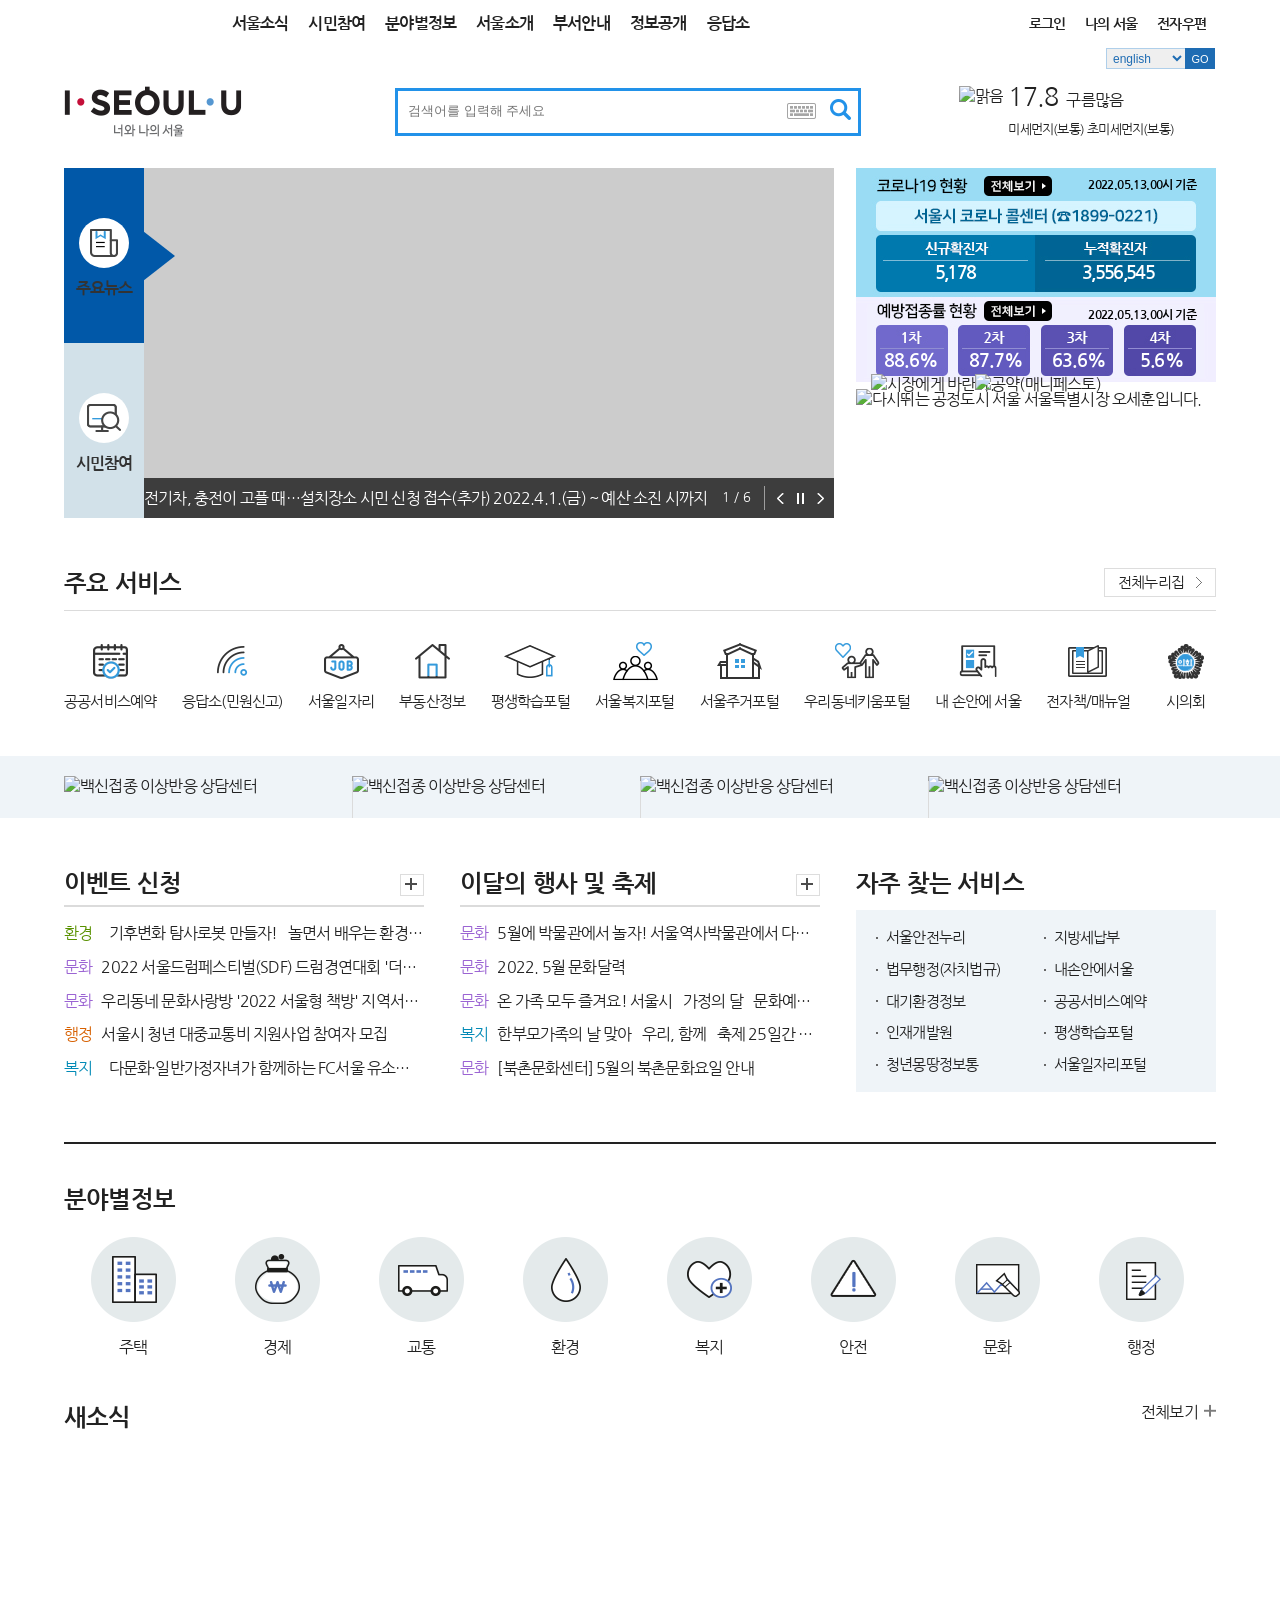
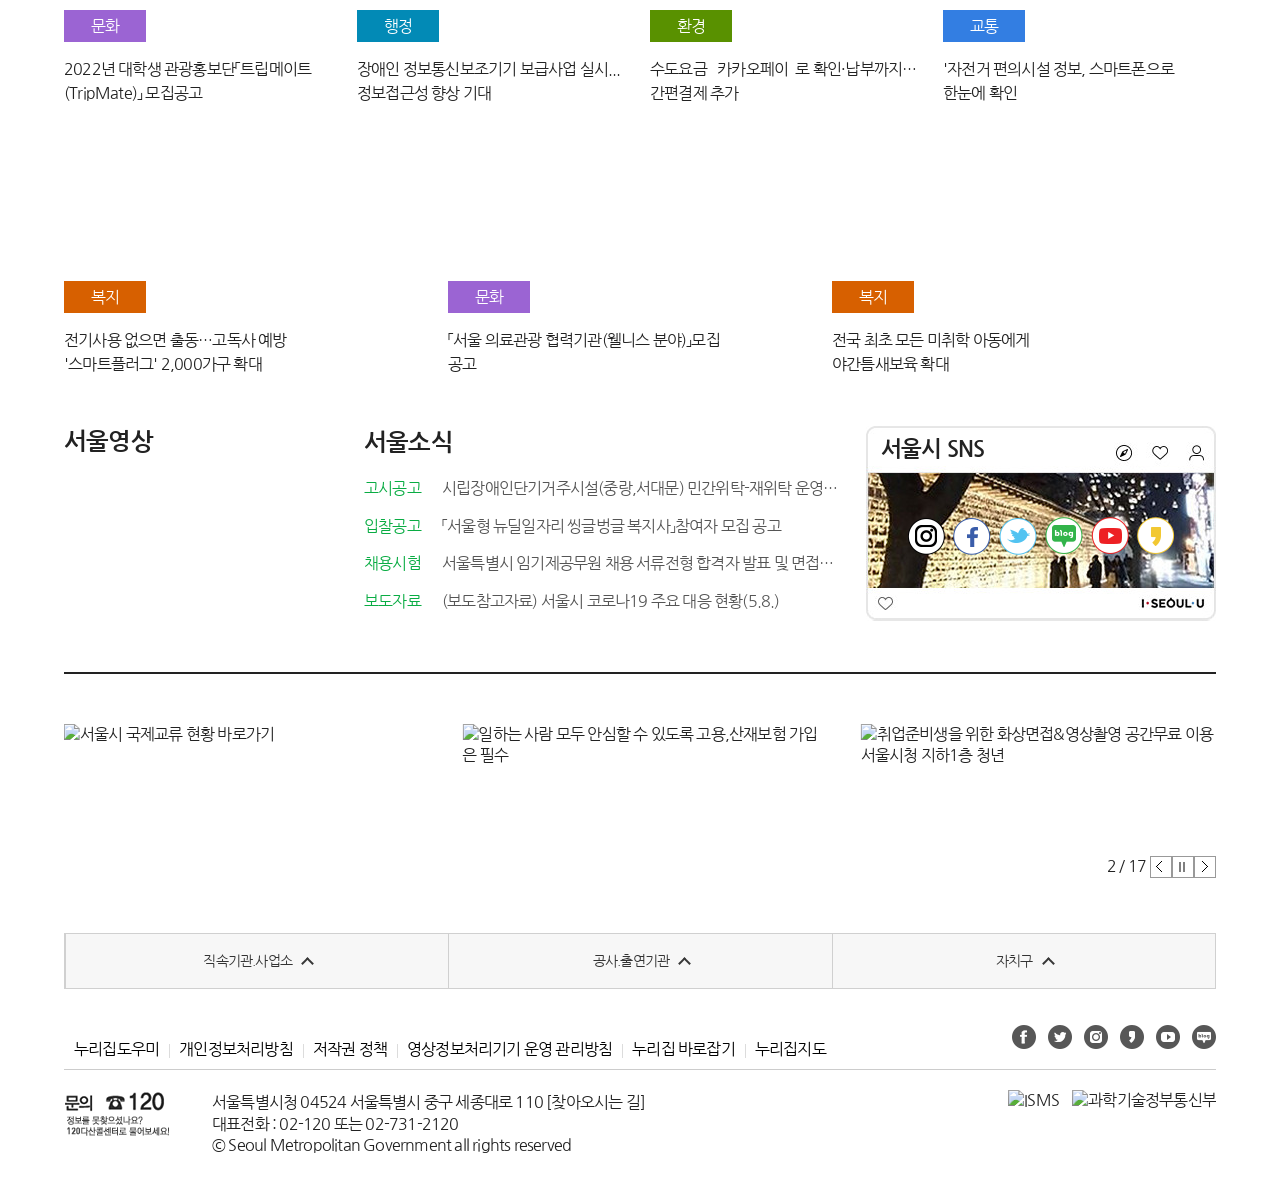
==== base/index.html @ 2c12d586 "first commit" ====
<!DOCTYPE html>
<html lang="ko">

<head>
  <meta charset="UTF-8">
  <meta http-equiv="X-UA-Compatible" content="IE=edge">
  <meta name="viewport" content="width=device-width, initial-scale=1.0">
  <title>서울시청</title>
  <link rel="stylesheet" href="https://unpkg.com/swiper/swiper-bundle.min.css"/>
  <link rel="stylesheet" href="./asset/css/style.css">
  <link rel="apple-touch-icon" sizes="57x57" href="./asset/images/favicon/apple-icon-57x57.png">
  <link rel="apple-touch-icon" sizes="60x60" href="./asset/images/favicon/apple-icon-60x60.png">
  <link rel="apple-touch-icon" sizes="72x72" href="./asset/images/favicon/apple-icon-72x72.png">
  <link rel="apple-touch-icon" sizes="76x76" href="./asset/images/favicon/apple-icon-76x76.png">
  <link rel="apple-touch-icon" sizes="114x114" href="./asset/images/favicon/apple-icon-114x114.png">
  <link rel="apple-touch-icon" sizes="120x120" href="./asset/images/favicon/apple-icon-120x120.png">
<link rel="apple-touch-icon" sizes="144x144" href="./asset/images/favicon/apple-icon-144x144.png">
<link rel="apple-touch-icon" sizes="152x152" href="./asset/images/favicon/apple-icon-152x152.png">
<link rel="apple-touch-icon" sizes="180x180" href="./asset/images/favicon/apple-icon-180x180.png">
<link rel="icon" type="image/png" sizes="192x192"  href="./asset/images/favicon/android-icon-192x192.png">
<link rel="icon" type="image/png" sizes="32x32" href="./asset/images/favicon/favicon-32x32.png">
<link rel="icon" type="image/png" sizes="96x96" href="./asset/images/favicon/favicon-96x96.png">
<link rel="icon" type="image/png" sizes="16x16" href="./asset/images/favicon/favicon-16x16.png">
<link rel="manifest" href="./asset/images/favicon/manifest.json">
</head>

<body>
  <header class="header-area">
    <div class="common-inner">
      <div class="logo-area">
        <h1 class="logo"><a href=""><span class="blind">서울특별시</span></a></h1>
        <nav class="gnb-area">
          <ul class="gnb-list">
            <li class="gnb-item"><a href="">서울소식</a></li>
            <li class="gnb-item"><a href="">시민참여</a></li>
            <li class="gnb-item"><a href="">분야별정보</a></li>
            <li class="gnb-item"><a href="">서울소개</a></li>
            <li class="gnb-item"><a href="">부서안내</a></li>
            <li class="gnb-item"><a href="">정보공개</a></li>
            <li class="gnb-item"><a href="">응답소</a></li>
          </ul>
        </nav>


          <div class="login-wrap">
            <div class="login-box">
              <a href="" class="link-login">로그인</a>
              <a href="" class="link-login">나의 서울</a>
              <a href="" class="link-login">전자우편</a>
            </div>
          </div>
      </div>

      <div class="search-area">
        <h2 class="sub-logo"><a href=""><span class="blind">나와 너의 서울</span></a></h2>
        <div class="search-wrap">
          <form action="">
            <input type="text" placeholder="검색어를 입력해 주세요">
            <button class="btn-keyboard"><span class="blind">가상키보드</span></button>
            <button class="btn-search"><span class="blind">검색</span></button>
          </form>
        </div>
        <!--for값과 id값은 같아야함-->
        <div class="lang-site">
          <label for="cityLang" class="blind">언어선택</label>
          <select name="cityLang" id="cityLang">
            <option value="https://www.naver.com/">english</option>
            <option value="http://www.sportsseoul.com/news/read/1123698">日本語</option>
            <option value="https://m.post.naver.com/viewer/postView.naver?volumeNo=33104032&memberNo=4537564&NaPm=ci%3D5diKoQww2PR2ac5e5JF1a2Og%7Ctr%3Dgfa%7Cct%3Dl345dgh0%7Chk%3D04ff789a69cb2563ab05cbdade9ef5a5b1e38c55">简体中文</option>
            <option value="http://corners.auction.co.kr/corner/categorybest.aspx?selecteditemNo=C595166002&BCODE=BN00247229&ck=&sn=&igaw_eng=&airbridge_referrer=&appgate_guid=">繁体中文</option>
            <option value="http://www.zizhel.net/shop/shopdetail.html?branduid=1092129&da_ref=Yz1UZVB5M3I=&NaPm=ct%3Dl345ers8%7Cci%3D8c73fd784b42780c7703d6f27524f260c8d1c2cb%7Ctr%3Dsbtm%7Csn%3D20137%7Chk%3D16de419e4775418c49e241a85e01116b412bb873">WorldWide</option>
          </select>
          <button class="btn-lang">GO</button>
        </div>
        <div class="info-weather">
           <div class="img-box">
             <img src="	https://www.seoul.go.kr/res_newseoul/images/weather/weathericon_new_d0.png" alt="맑음">
           </div> 
        <div class="text-box">
          <p class="desc01">
            <strong class="title">17.8</strong>
            <span class="sp">구름많음</span>
          </p>
          <p class="desc02">미세먼지(보통) 초미세먼지(보통)</p>
        </div>
     </div>
     </div>
     </div>
  </header>
  <!--   header end  -->

  <main class="container">
    <div class="common-inner">
     <div class="inner01">
       <section class="sc-slide">
         <h2 class="blind">슬라이드 영역</h2>
         <div class="slide-content content01 active">
           <h3 class="title">
             <a href="" >
               주요뉴스
             </a>
           </h3>
           <div class="slide-area">
             <div class="slide-wrap" >
               <div class="sweiper main slide-box">
                 <ul class="swiper-wrapper slide-list">
                   <li class="swiper-slide slide-item">
                     <a href="">
                       <figure class="figure">
                         <img src="https://www.seoul.go.kr/upload/hotissue/f18fa3ce0f6d457e9ff8720f33bcc363.jpg" alt="">
                         <figcaption class="figcaption">전기차, 충전이 고플 때…설치장소 시민 신청 접수(추가) 2022.4.1.(금) ~ 예산 소진 시까지</figcaption>
                       </figure>
                     </a>
                   </li>
                   <li class="swiper-slide slide-item">
                     <a href="">
                       <figure class="figure">
                         <img src="https://www.seoul.go.kr/upload/hotissue/18a033db6f9d467db357da4318376cda.jpg" alt="">
                         <figcaption class="figcaption">5월 2일부터 실외 마스크 의무 해제, 집회·공연 및 스포츠경기 관람 제외</figcaption>
                       </figure>
                     </a>
                   </li>
                   <li class="swiper-slide slide-item">
                     <a href="">
                       <figure class="figure">
                         <img src="	https://www.seoul.go.kr/upload/hotissue/9a699718b4a7414395098d045c98d24a.jpg" alt="">
                         <figcaption class="figcaption">서울 곳곳이 수(水)세권! 도림천, 정릉천, 홍제천 새단장</figcaption>
                       </figure>
                     </a>
                   </li>
                   <li class="swiper-slide slide-item">
                     <a href="">
                       <figure class="figure">
                         <img src="https://www.seoul.go.kr/upload/hotissue/2f88160d11f442b79dc1af08b92a485c.jpg" alt="">
                         <figcaption class="figcaption">서울 청년 대중교통비 최대 10만원 지원…신청은 이렇게!</figcaption>
                       </figure>
                     </a>
                   </li>
                   <li class="swiper-slide slide-item">
                     <a href="">
                       <figure class="figure">
                         <img src="https://www.seoul.go.kr/upload/hotissue/10662ea9cb1d4e3daa452af43d0aecbd.jpg" alt="">
                         <figcaption class="figcaption">서울 곳곳이 숲세권! 축구장 20배 규모 녹지 만든다</figcaption>
                       </figure>
                     </a>
                   </li>
                   <li class="swiper-slide slide-item">
                     <a href="">
                       <figure class="figure">
                         <img src="https://www.seoul.go.kr/upload/hotissue/cfc71267e53f48de981c49ca3ff5d252.jpg" alt="">
                         <figcaption class="figcaption">설렘 가득! 문화시설 속속 개장…5월 서울 가볼 만한 곳</figcaption>
                       </figure>
                     </a>
                   </li>
                   <li class="swiper-slide slide-item">
                     <a href="">
                       <figure class="figure">
                         <img src="https://www.seoul.go.kr/upload/hotissue/22b6d000eaaa48f1bcbaf4a4610b1ed3.jpg" alt="">
                         <figcaption class="figcaption">임산부에게 교통비 70만원을 드립니다…7월부터 신청</figcaption>
                       </figure>
                     </a>
                   </li>
                 </ul>
               </div>
             </div>
             <div class="controls-box">
               <div class="pagers">
                 <span class="index-count">1</span>
                 /
                 <span class="total-count">7</span>
               </div>
               <div class="btn prev">
                 <a href="" class="btn-prev"><span class="blind">이전</span></a>
               </div>
               <div class="btn play">
                 <a href="" class="start"><span class="blind">시작</span></a>
                 <a href="" class="stop"><span class="blind">정지</span></a>
               </div>
               <div class="btn next">
                 <a href="" class="btn-next"><span class="blind">다음</span></a>
               </div>
             </div>
           </div>
         </div>
          <div class="slide-content content02">
          <h3 class="title">
            <a href="">
              <i class="news-icon icon02"></i>
              시민참여
            </a>
          </h3>
          <div class="slide02-area">
            <div class="slide-wrap">
              <div class="sweiper second slide-box">
                <ul class="swiper-wrapper slide-list">
                  <li class="swiper-slide slide-item">
                    <a href="">
                      <figure class="figure">
                        <img src="https://www.seoul.go.kr/upload/hotissue/08129c74b4ca4f8ba933bef181004888.jpg" alt="">
                        <figcaption class="figcaption">서울시 특고 프리랜서 긴급생계비 50만원 지원</figcaption>
                      </figure>
                    </a>
                  </li>
                  <li class="swiper-slide slide-item">
                    <a href="">
                      <figure class="figure">
                        <img src="https://www.seoul.go.kr/upload/hotissue/960bfb37703d42aca513837cf034142e.jpg" alt="">
                        <figcaption class="figcaption">2022년 제1차 생태도시포럼 개최 안내</figcaption>
                      </figure>
                    </a>
                  </li>
                  <li class="swiper-slide slide-item">
                    <a href="">
                      <figure class="figure">
                        <img src="https://www.seoul.go.kr/upload/hotissue/de8f306929ce41b193ef6a0366df179f.jpg" alt="">
                        <figcaption class="figcaption">2022년 서울특별시 환경상 후보자 공개 모집</figcaption>
                      </figure>
                    </a>
                  </li>
                  <li class="swiper-slide slide-item">
                    <a href="">
                      <figure class="figure">
                        <img src="	https://www.seoul.go.kr/upload/hotissue/11459dcc0e6040dbbebcaf2389e5647f.jpg" alt="">
                        <figcaption class="figcaption">2022 서울시 외국인 명예시민을 추천해주세요! (Wanna be a Seoul Honorary Citizen?)</figcaption>
                      </figure>
                    </a>
                  </li>
                  <li class="swiper-slide slide-item">
                    <a href="">
                      <figure class="figure">
                        <img src="https://www.seoul.go.kr/upload/hotissue/0a916f104b314ed2a4661a98e88b0149.jpg" alt="">
                        <figcaption class="figcaption">서울시 코로나19로 폐업 후 재창업한 소상공인에게 고용장려금 150만원을 지원합니다. </figcaption>
                      </figure>
                    </a>
                  </li>
                  <li class="swiper-slide slide-item">
                    <a href="">
                      <figure class="figure">
                        <img src="https://www.seoul.go.kr/upload/hotissue/2fcea9904b5d43928bde8d2a8f94fd81.jpg" alt="">
                        <figcaption class="figcaption">서울시 코로나19 피해 50인 미만 기업체 무급휴직 근로자 지원금 지원</figcaption>
                      </figure>
                    </a>
                  </li>
                </ul>
              </div>
            </div>
            <div class="second-controls-box">
              <div class="pagers">
                <span class="index-count">1</span>
                /
                <span class="total-count">6</span>
              </div>
              <div class="btn prev">
                <a href="" class="bx-prev"></a>
              </div>
              <div class="btn play">
                <a href="" class="start"></a>
                <a href="" class="stop"></a>
              </div>
              <div class="btn next">
                <a href="" class="bx-next"></a>
              </div>
            </div>
          </div>
        </div>
        </section>
       <div class="visual-side">
          <figure class="img-box">
            <a href="" class="co-data">
              <div class="input-list">
                <span class="corona-result0">
                  <span class="blind">날짜기준 </span>
                  2022.05.13.00시 기준
                </span>
                <span class="corona-result1">
                  <span class="blind">신규 확진자</span>
                  5,178
                </span>
                <span class="corona-result2">
                  <span class="blind">누적확진자</span>
                  3,556,545
                </span>
              </div>
            </a>
            <a href="" class="co-figure">
              <div class="input-number">
                <span class="vaccine-result1">
                  <span class="blind">날짜기준</span>
                  2022.05.13.00시 기준
                </span>
                <span class="vaccine-result2">
                  <span class="blind">1차</span>
                  88.6%</span>
                <span class="vaccine-result3">
                  <span class="blind">2차</span>
                  87.7%</span>
                <span class="vaccine-result4">
                  <span class="blind">3차</span>
                  63.6%</span>
                <span class="vaccine-result5">
                  <span class="blind">4차</span>
                  5.6%</span>
              </div>
            </a>
          </figure>

          <div class="mayor-area">
            <a href="" >
              <img src="https://www.seoul.go.kr/res_newseoul/images/main/img-mayor2022.jpg" alt="다시뛰는 공정도시 서울 서울특별시장 오세훈입니다.">
            </a>
            <div class="links-area">
              <a href=""class="link link01">
                <img src="https://www.seoul.go.kr/res_newseoul/images/main/img-mayor2022-banner01.png" alt="시장에게 바란다.">
              </a>
              <a href=""class="link link02">
                <img src="https://www.seoul.go.kr/res_newseoul/images/main/img-mayor2022-banner02.png" alt="공약(매니페스토)">
              </a>
            </div>
          </div>
       </div>
     </div>
    </div>
    <!--sc-visual끝-->

    <div class="common-inner">
      <section class="sc-service">
        <div class="service-wrap">
          <h2 class="sc-title">주요 서비스</h2>
          <!--수정요망 클레스네임 비포테그로도 가능-->
          <!--다시-->
          <ul class="service-list">
            <li class="service-item ic-service">
              <a href="" >
                공공서비스예약
              </a>
            </li>
            <li class="service-item ic-complaint">
              <a href="">
                응답소(민원신고)
              </a>
            </li>
            <li class="service-item ic-job">
              <a href="">
                서울일자리
              </a>
            </li>
            <li class="service-item ic-realty">
              <a href="">
                부동산정보
              </a>
            </li>
            <li class="service-item ic-study">
              <a href="">
                평생학습포털
              </a>
            </li>
            <li class="service-item ic-welfare">
              <a href="">
                서울복지포털
              </a>
            </li>
            <li class="service-item ic-home">
              <a href="">
                서울주거포털
              </a>
            </li>
            <li class="service-item ic-village">
              <a href="">
                우리동네키움포털
              </a>
            </li>
            <li class="service-item ic-seoul">
              <a href="">
                내 손안에 서울
              </a>
            </li>
            <li class="service-item ic-manual">
              <a href="">
                전자책/매뉴얼
              </a>
            </li>
            <li class="service-item ic-parliament">
              <a href="">
                시의회
              </a>
            </li>
          </ul>
          <a href="" class="service-more">
            전체누리집
          </a>
        </div>
      </section>
    </div>
    <!--   sc-service 끝-->

    <section class="sc-corona">
      <h2 class="blind">코로나 지원</h2>
      <div class="corona-wrap">
        <!-- 수정요망 비포로만들기-->
        <a href="" class="corona-box">
          <img src="	https://www.seoul.go.kr/upload/imgBanner/IMGBANNER_20220411100526_37179.jpg" alt="백신접종 이상반응 상담센터">
        </a>
        <a href="" class="corona-box">
          <img src="https://www.seoul.go.kr/upload/imgBanner/IMGBANNER_20210824095829_74007.jpg" alt="백신접종 이상반응 상담센터">
        </a>
        <a href="" class="corona-box">
          <img src="	https://www.seoul.go.kr/upload/imgBanner/IMGBANNER_20220318104624_92677.jpg" alt="백신접종 이상반응 상담센터">
        </a>
       
        <a href="" class="corona-box">
          <img src="	https://www.seoul.go.kr/upload/imgBanner/IMGBANNER_20220318104624_92677.jpg" alt="백신접종 이상반응 상담센터">
        
        </a>
      </div>
    </section>
    <!-- coroan 끝-->

    <div class="common-inner">
      <div class="inner02">
        <h2 class="blind">이벤트및행사</h2>  
        <section class="event-box">
          <h2 class="sc-title">이벤트 신청</h2>
          <ul class="event-list">
            <li class="event-item">
              <!--@수정 term02 =>ic-house , ic-culture  ,@a태그하나로 끝냄(more) -->
              <em href="" class="ic-natural">환경</em>
              <p href="" class="desc">`기후변화 탐사로봇 만들자!` 놀면서 배우는 환경교육 프로그램 진행</p>
            </li>
            <li class="event-item">
              <em class="ic-culture">문화</em>
              <p class="desc">2022 서울드럼페스티벌(SDF) 드럼경연대회 '더드러머(The Drummer)' 참가자 모집</p>
            </li>
            <li class="event-item">
              <em class="ic-culture">문화</em>
              <p class="desc">우리동네 문화사랑방 '2022 서울형 책방' 지역서점 모집</p>
            </li>
            <li class="event-item">
              <em class="ic-administration">행정</em>
              <p class="desc">서울시 청년 대중교통비 지원사업 참여자 모집</p>
            </li>
            <li class="event-item">
              <em class="ic-welfare">복지</em>
              <p class="desc">`다문화·일반가정자녀가 함께하는 FC서울 유소년 축구교실` 참가자 모집</p>
            </li>
          </ul>
          <a href="" class="more"><span class="blind">더보기</span></a>
        </section>

        <section class="event-box">
          <h2 class="sc-title">이달의 행사 및 축제</h2>
          <ul class="event-list">
            <li class="event-item">
              <em class="ic-culture">문화</em>
              <p class="desc">5월에 박물관에서 놀자! 서울역사박물관에서 다양한 전시·놀이 체험 마련</p>
            </li>
            <li class="event-item">
              <em class="ic-culture">문화</em>
              <p class="desc">2022. 5월 문화달력</p>
            </li>
            <li class="event-item">
              <em class="ic-culture">문화</em>
              <p class="desc">온 가족 모두 즐겨요! 서울시 `가정의 달` 문화예술 프로그램</p>
            </li>
            <li class="event-item">
              <em class="ic-welfare">복지</em>
              <p class="desc">한부모가족의 날 맞아 `우리, 함께` 축제 25일간 진행</p>
            </li>
            <li class="event-item">
              <em class="ic-culture">문화</em>
              <p class="desc">[북촌문화센터] 5월의 북촌문화요일 안내</p>
            </li>
          </ul>
          <a href="" class="more"><span class="blind">더보기</span></a>
        </section>

        <section class=board-service>
          <h2 class="sc-title">자주 찾는 서비스</h2>
         
            <ul class="service-list">
              <li class="service-item"><a href="">서울안전누리</a></li>
              <li class="service-item"><a href="">지방세납부</a></li>
              <li class="service-item"><a href="">법무행정(자치법규)</a></li>
              <li class="service-item"><a href="">내손안에서울</a></li>
              <li class="service-item"><a href="">대기환경정보</a></li>
              <li class="service-item"><a href="">공공서비스예약</a></li>
              <li class="service-item"><a href="">인재개발원</a></li>
              <li class="service-item"><a href="">평생학습포털</a></li>
              <li class="service-item"><a href="">청년몽땅정보통</a></li>
              <li class="service-item"><a href="">서울일자리포털</a></li>
            </ul>
          </section>
        </div>
        

      <!---- sc-borad 끝   --->


      <section class="sc-info">
        <div class="info-wrap">
          <!--@수정 클레스네임 ex)ic-house 마크업수정 주요서비스랑 똑같이함
          //p 태그는 문단을 만들때 사용 (단락)-->
          <h2 class="sc-title">분야별정보</h2>
          <ul class="info-list">
            <li class="info-item ic-house">
              <a href="" class="desc">
                주택
              </a>
            </li>
            <li class="info-item ic-economy">
              <a href="" class="desc">
                경제
              </a>
            </li>
            <li class="info-item ic-traffic">
              <a href="" class="desc">
                교통
              </a>
            </li>
            <li class="info-item ic-natural">
              <a href="" class="desc">
                환경
              </a>
            </li>
            <li class="info-item ic-welfare">
              <a href="" class="desc">
                복지
              </a>
            </li>
            <li class="info-item ic-safety">
              <a href="" class="desc">
              안전
              </a>
            </li>
            <li class="info-item ic-culture">
              <a href="" class="desc">
                문화
              </a>
            </li>
            <li class="info-item ic-administration">
              <a href="" class="desc">
              행정
              </a>
            </li>
          </ul>
        </div>
      </section>

      <!--- sc-info  끝--->

      <section class="sc-news">
        <div class="news-area">
        <h2 class="sc-title">새소식</h2>
          <ul class="news-list">
            <li class="news-item">
              <a href="">
                <em class="box-name ic-culture">문화</em>
                <div class="img-box">
                  <img src="	https://news.seoul.go.kr/gov/files/2022/05/gov_news0503.jpg" alt="">
                </div>
              </a>
              <p class="desc">2022년 대학생 관광홍보단「트립메이트(TripMate)」 모집공고</p>
            </li>
            <li class="news-item">
              <a href="">
                <em class="box-name ic-administration">행정</em>
                <div class="img-box">
                  <img src="	https://news.seoul.go.kr/gov/files/2022/05/gov_news0503.jpg" alt="">
                </div>
              </a>
              <p class="desc">장애인 정보통신보조기기 보급사업 실시...정보접근성 향상 기대</p>
            </li>
            <li class="news-item">
              <a href="">
                <em class="box-name ic-natural">환경</em>
                <div class="img-box">
                  <img src="https://news.seoul.go.kr/traffic/files/2022/05/traffic_news0504.jpg
                  " alt="">
                </div>
              </a>
              <p class="desc">수도요금 `카카오페이`로 확인·납부까지…간편결제 추가</p>
            </li>
            <li class="news-item">
              <a href="">
                <em class="box-name ic-traffic">교통</em>
                <div class="img-box">
                  <img src="https://news.seoul.go.kr/welfare/files/2022/05/welfare_news0504_b.jpg" alt="">
                </div>
              </a>
              <p class="desc">'자전거 편의시설 정보, 스마트폰으로 한눈에 확인</p>
            </li>
            <li class="news-item">
              <a href="">
                <em class="box-name ic-welfare">복지</em>
                <div class="img-box">
                  <img src="https://news.seoul.go.kr/culture/files/2022/05/6271fdb7afa744.29091014.jpg" alt="">
                </div>
              </a>
              <p class="desc">전기사용 없으면 출동…고독사 예방 '스마트플러그' 2,000가구 확대</p>
            </li>
            <li class="news-item">
              <a href="">
                <em class="box-name ic-culture">문화</em>
                <div class="img-box">
                  <img src="https://news.seoul.go.kr/welfare/files/2022/05/welfare_news0506.jpg
                  " alt="">
                </div>
              </a>
              <p class="desc">「서울 의료관광 협력기관(웰니스 분야)」모집 공고</p>
            </li>
            <li class="news-item">
              <a href="">
                <span class="box-name ic-welfare">복지</span>
                <div class="img-box">
                  <img src="https://news.seoul.go.kr/culture/files/2022/05/Seoul-Museum-of-History-1-1.jpg
                  " alt="">
                </div>
              </a>
              <p class="desc">전국 최초 모든 미취학 아동에게 야간틈새보육 확대</p>
            </li>
            <li class="new-item">
              <div class="img-box">
                <a href="">
                <img src="https://www.seoul.go.kr/upload/spcbanner/SPC_20210521131556_51482.jpg" alt="">
                </a>
              </div>
            </li>
          </ul>
          <a href="" class="link-more">전체보기</a>
        
        </div>
       
      </section>
       <!--news 끝-->
        <div class="sc-seoul-news">
          <section class="seoul-new-wrap">
            <h2 class="sc-title"><span class="blind">서울시 정보</span></h2>
            <section class="video-box">
              <h2 class="sc-title">서울영상</h2>
              <div class="img-box">
                <img src="	https://www.seoul.go.kr/upload/usfulInfo/USFUL_20220316152628_61673.jpg" alt="">
              </div>
            </section>
            <section class="news-box">
              <h2 class="sc-title">서울소식</h2>
              <div class="seoul-box">
              <ul class="news-list">
                <li class="news-item">
                  <a href="" class="category">고시공고</a>
                  <a href="" class="desc">시립장애인단기거주시설(중랑,서대문) 민간위탁-재위탁 운영기관 공개모집 재공고</a>
                <li class="news-item">
                <a href="" class="category">입찰공고</a>
                <a href="" class="desc">「서울형 뉴딜일자리 씽글벙글 복지사」참여자 모집 공고</a>
                <li class="news-item">
                  <a href="" class="category">채용시험</a>
                  <a href="" class="desc">서울특별시 임기제공무원 채용 서류전형 합격자 발표 및 면접시험 안내</a>
                <li class="news-item">
                  <a href="" class="category">보도자료</a>
                  <a href="" class="desc">(보도참고자료) 서울시 코로나19 주요 대응 현황(5.8.)</a>
                </li>
              </ul>
            </div>
          </section>
        </section>
          <article class="sns-box">
            <a href="" class="sns-banner"><h2 class="title">서울시 SNS</h2></a>
            <ul class="sns-list">
              <li class="sns-item">
                <a href="" class="sns-icon insta"><span class="blind">인스타그램</span></a>
              </li>
              <li class="sns-item">
                <a href="" class="sns-icon facebook"><span class="blind">페이스북</span></a>
              </li>
              <li class="sns-item">
                <a href="" class="sns-icon twitter"><span class="blind">트위터</span></a>
              </li>
              <li class="sns-item">
                <a href="" class="sns-icon blog"><span class="blind">블로그</span></a>
              </li>
              <li class="sns-item">
                <a href="" class="sns-icon youtube"><span class="blind">유튜브</span></a>
              </li>
              <li class="sns-item">
                <a href="" class="sns-icon kakaostroy"><span class="blind">카카오스토리</span></a>
              </li>
            </ul>
          </article>
        </div>
    
    <!---sc-news 끝-->
    <section class="sc-banner">
      <h2 class="blind">배너슬라이드</h2>
      <div class="banner-area">
        <div class="banner-wrap">
          <div class="swiper banner-slide">
            <ul class="swiper-wrapper banner-list">
              <li class="swiper-slide banner-item">
                <a href=""><img src="https://www.seoul.go.kr/upload/popupZone/e8c831a04dcc4447851779f030b24fca.jpg" alt="서울시의 모든 공모전을 한눈에 내손안에 서울 공모전 바로보기"></a>
              </li>
              <li class="swiper-slide banner-item">
                <a href=""><img src="https://www.seoul.go.kr/upload/popupZone/92eb47c8f7684330a00ae3ac3de6db52.jpg" alt="서울시 국제교류 현황 바로가기"></a>
              </li>
              <li class="swiper-slide banner-item">
                <a href=""><img src="https://www.seoul.go.kr/upload/popupZone/2cf1b907357f475fac1e9137ffd5ec55.jpg" alt="일하는 사람 모두 안심할 수 있도록 고용,산재보험 가입은 필수"></a>
              </li>
              <li class="swiper-slide banner-item">
                <a href=""><img src="	https://cm.dighty.com/creative/9969c558ab5914702b45f66a8069aa23.jpg" alt="취업준비생을 위한 화상면접&영상촬영 공간무료 이용 서울시청 지하1층 청년"></a>
              </li>
              <li class="swiper-slide banner-item">
                <a href=""><img src="	https://www.seoul.go.kr/upload/popupZone/5d7d08a51951446e9ca9715a385bb692.jpg" alt="대통령 집무실 명칭 국민 공모 2022. 4. 15 ~ 5. 15"></a>
              </li>
              <li class="swiper-slide banner-item">
                <a href=""><img src="https://www.seoul.go.kr/upload/popupZone/1410cac63f49428fb878d06489c52f35.jpg" alt="2027 하계세게대학경기대회 충청권 공동유치 지지 서명하기"></a>
              </li>
              <li class="swiper-slide banner-item">
                <a href=""><img src="https://www.seoul.go.kr/upload/popupZone/06c86bb33c434510a5a367e832b54db0.jpg" alt="서울시자원봉사센터 시민과 함께하는 자원 봉사로 행복한 세상을 만듭니다."></a>
              </li>
              <li class="swiper-slide banner-item">
                <a href=""><img src="	https://www.seoul.go.kr/upload/popupZone/b1fd1a407cee4d36ac7df38c6e13621a.png" alt="내땅, 어떻게 개발할 수 있을까? 서울시 사전협상 컨설팅 #도시계획변경 #5천미터이상"></a>
              </li>
              <li class="swiper-slide banner-item">
                <a href=""><img src="	https://www.seoul.go.kr/upload/popupZone/bc952a0060a54c1980322ae3ad641295.jpg" alt="한 주간 교통정보 한 번에 모아보기 서울교통 주간브리핑"></a>
              </li>
              <li class="swiper-slide banner-item">
                <a href=""><img src="https://www.seoul.go.kr/upload/popupZone/1840319763064caeb19265ec9fd38f02.jpg" alt="전사.순직 군인 2,048명의 유가족을 찾습니다."></a>
              </li>
              <li class="swiper-slide banner-item">
                <a href=""><img src="	https://www.seoul.go.kr/upload/popupZone/b8e5751601de42c0bf280267ed0dc369.jpg" alt="이제 찾지말고 정부24에 접속하세요 보조금 24"></a>
              </li>
              <li class="swiper-slide banner-item">
                <a href=""><img src="https://www.seoul.go.kr/upload/popupZone/9587f25b10ff4de1a9d3bd3ffd12e433.jpg" alt="6.25 비정규군 공로자 보상신청 안내"></a>
              </li>
              <li class="swiper-slide banner-item">
                <a href=""><img src="https://www.seoul.go.kr/upload/popupZone/7d59ec3fe73346b293b00704443a4ff1.png" alt="서울특별시 도농상생 공공급식 농부의 손에서 아이들의 식탁으로 행복한 급식이 시작됩니다."></a>
              </li>
              <li class="swiper-slide banner-item">
                <a href=""><img src="https://www.seoul.go.kr/upload/popupZone/bb4f78a50f054a779b0e505d725ae1ab.jpg" alt="스마트돗 서울의 정보를 한눈에 스마트서울포털"></a>
              </li>
              <li class="swiper-slide banner-item">
                <a href=""><img src="https://www.seoul.go.kr/upload/popupZone/37e04ba3ba584fcdab745f9e198ad39d.jpg" alt="대한민국 국가상징 국가 통합과 자긍심의 상징"></a>
              </li>
              <li class="swiper-slide banner-item">
                <a href=""><img src="	https://www.seoul.go.kr/upload/popupZone/08d672d2c38e4cab8326b415a2b2447c.jpg" alt="서울시 건설공사의 모든것 내 집앞 공사가 궁금하세요?"></a>
              </li>
              <li class="swiper-slide banner-item">
                <a href=""><img src="https://www.seoul.go.kr/upload/popupZone/167d9ce9984f46089c84723faf3a37ed.jpg" alt="일자리부르릉 찾아가는 여성 취업 상담버스"></a>
              </li>
            </ul>
          </div>
          <div class="controls-box">
            <div class="pagers">
              <span class="index-count">3</span>
              /
              <span class="total-count">7</span>
            </div>
            <div class="btn-box">
              <div class="btn prev">
                <a href="" class="btn-prev"><span class="blind">이전</span></a>
              </div>
              <div class="btn play">
                <a href="" class="start"><span class="blind">정지</span></a>
                <a href="" class="stop"><span class="blind">재생</span></a>
              </div>
              <div class="btn next">
                <a href="" class="bx-next"><span class="blind">다음</span></a>
              </div>
            </div>
          </div>
        </div>
      </div>

    </section>
    <!--banner 끝-->
   
    <section class="sc-relate">
      <h2 class="blind">관련사이트</h2>
      <div class="relate-wrap">
        <ul class="relate-list">
          <li class="relate-item">
            <div class="btn-relate">
              <a href="" ><span class="title">직속기관.사업소</span></a>
            </div>
            <div class="relate-box">
              <ul class="box-list">
                <li class="box-item"><a href="">서울시립대학교</a></li>
                <li class="box-item"><a href="">보건환경연구원</a></li>
                <li class="box-item"><a href="">인재개발원</a></li>
                <li class="box-item"><a href="">농업기술센터</a></li>
                <li class="box-item"><a href="">서울종합방재센터</a></li>
                <li class="box-item"><a href="">119특수구조단</a></li>
                <li class="box-item"><a href="">소방학교</a></li>
                <li class="box-item"><a href="">상수도사업본부</a></li>
                <li class="box-item"><a href="">한강사업본부</a></li>
                <li class="box-item"><a href="">물재생센터</a></li>
                <li class="box-item"><a href="">서북병원</a></li>
                <li class="box-item"><a href="">어린이병원</a></li>
                <li class="box-item"><a href="">은평병원</a></li>
                <li class="box-item"><a href="">서울역사박물관</a></li>
                <li class="box-item"><a href="">한성백제박물관</a></li>
                <li class="box-item"><a href="">시립미술관</a></li>
                <li class="box-item"><a href="">체육시성관리사업소</a></li>
                <li class="box-item"><a href="">서울도서관</a></li>
                <li class="box-item"><a href="">서울역편찬원</a></li>
                <li class="box-item"><a href="">품질시험소</a></li>
                <li class="box-item"><a href="">서울대공원</a></li>
                <li class="box-item"><a href="">동부공원녹지사업소</a></li>
                <li class="box-item"><a href="">서울시립과학관</a></li>
                <li class="box-item"><a href="">서울식물원</a></li>
                <li class="box-item"><a href="">서울기록원</a></li>
                <li class="box-item"><a href="">아동복지센터</a></li>
              </ul>
            </div>
          </li>
          <li class="relate-item">
            <div class="btn-relate">
              <a href="" class="title"><span>공사.출연기관</span></a>
            </div>
            <div class="relate-box">
              <ul class="box-list">
                <li class="box-item"><a href="">서울교통사</a></li>
                <li class="box-item"><a href="">서울시설공단</a></li>
                <li class="box-item"><a href="">서울특별시 농수산식품공사</a></li>
                <li class="box-item"><a href="">서울주택도시공사</a></li>
                <li class="box-item"><a href="">서울에너지공사</a></li>
                <li class="box-item"><a href="">서울물재생시설공단</a></li>
                <li class="box-item"><a href="">서울의료원</a></li>
                <li class="box-item"><a href="">서울연구원</a></li>
                <li class="box-item"><a href="">서울산업진흥원</a></li>
                <li class="box-item"><a href="">서울신용보증재단</a></li>
                <li class="box-item"><a href="">세종문화회관</a></li>
                <li class="box-item"><a href="">서울특별시 여성가족재단</a></li>
                <li class="box-item"><a href="">서울시복지재단</a></li>
                <li class="box-item"><a href="">서울문화재단</a></li>
                <li class="box-item"><a href="">서울시립교향악단</a></li>
                <li class="box-item"><a href="">서울디자인재단</a></li>
                <li class="box-item"><a href="">서울장학재단</a></li>
                <li class="box-item"><a href="">서울특별시 평생교육진흥원</a></li>
                <li class="box-item"><a href="">서울관광재단</a></li>
                <li class="box-item"><a href="">서울특별시 50플러스재단</a></li>
                <li class="box-item"><a href="">서울디지털재단</a></li>
                <li class="box-item"><a href="">서울특별시 120다산콜재단</a></li>
                <li class="box-item"><a href="">서울특별시 공공보건의료재단</a></li>
                <li class="box-item"><a href="">서울기술연구원</a></li>
                <li class="box-item"><a href="">서울시 사회서비스원</a></li>
                <li class="box-item"><a href="">서울시미디어재단TBS</a></li>
              </ul>
            </div>
          </li>
          <li class="relate-item">
            <div class="btn-relate">
              <a href="" class="title"><span>자치구</span></a>
            </div>
            <div class="relate-box">
              <ul class="box-list">
                <li class="box-item"><a href="">강남구</a></li>
                <li class="box-item"><a href="">강동구</a></li>
                <li class="box-item"><a href="">강북구</a></li>
                <li class="box-item"><a href="">강서구</a></li>
                <li class="box-item"><a href="">관악구</a></li>
                <li class="box-item"><a href="">광진구</a></li>
                <li class="box-item"><a href="">구로구</a></li>
                <li class="box-item"><a href="">금천구</a></li>
                <li class="box-item"><a href="">노원구</a></li>
                <li class="box-item"><a href="">도봉구</a></li>
                <li class="box-item"><a href="">동대문구</a></li>
                <li class="box-item"><a href="">동작구</a></li>
                <li class="box-item"><a href="">마포구</a></li>
                <li class="box-item"><a href="">서대문구</a></li>
                <li class="box-item"><a href="">서초구</a></li>
                <li class="box-item"><a href="">성동구</a></li>
                <li class="box-item"><a href="">성북구</a></li>
                <li class="box-item"><a href="">송파구</a></li>
                <li class="box-item"><a href="">양천구</a></li>
                <li class="box-item"><a href="">영등포구</a></li>
                <li class="box-item"><a href="">용산구</a></li>
                <li class="box-item"><a href="">은평구</a></li>
                <li class="box-item"><a href="">종로구</a></li>
                <li class="box-item"><a href="">중구</a></li>
                <li class="box-item"><a href="">중랑구</a></li>
              </ul>
            </div>
          </li>
        </ul>
      </div>
    </section>
    </div>
    <!--relate 끝-->
  </main>
  <footer class="footer-area">
    <div class="common-inner">
        <div class="inner">
          <div class="footer-link">
            <a href="" class="link-policy">누리집도우미</a>
            <a href="" class="link-policy">개인정보처리방침</a>
            <a href="" class="link-policy">저작권 정책</a>
            <a href="" class="link-policy">영상정보처리기기 운영 관리방침</a>
            <a href="" class="link-policy">누리집 바로잡기</a>
            <a href="" class="link-policy">누리집지도</a>
          </div>
          <div class="sns">
            <a href="" class="sns-item ic-facebook"><span class="blind">페이스북</span></a>
            <a href="" class="sns-item ic-twitter"><span class="blind">트위터</span></a>
            <a href="" class="sns-item ic-insta"><span class="blind">인스타</span></a>
            <a href="" class="sns-item ic-kakaostroy"><span class="blind">카카오스토리</span></a>
            <a href="" class="sns-item ic-youtube"><span class="blind">유튜브</span></a>
            <a href="" class="sns-item ic-blog"><span class="blind">블로그</span></a>
          </div>
        </div>
        <div class="row">
          <div class="row-area">
            <div class="qq-area">
              <span class="blind">문의:120
                정보를 못찾으셧나요?
                120다산콜센터로 물어보세요!
              </span>
            </div>
            <address class="addr-wrap">
              <p class="addr-box">
                서울특별시청 04524 서울특별시 중구 세종대로 110
                <a href="" title="새창">[찾아오시는 길]</a>
              </p>
              <p class="addr-box">
                <a href="tel:02-731-2120">대표전화 : 02-120 또는 02-731-2120</a>
              </p>
              <p class="copy">© Seoul Metropolitan Government all rights reserved</p>
            </address>
            <div class="mark">
              <a href=""><img src="https://www.seoul.go.kr/res_newseoul/images/footer_mark_isms-p.png" alt="ISMS" title="정보보호 및 개인정보보호 관리체곙 인증서"></a>
              <a href=""><img src="	https://www.seoul.go.kr/res_newseoul/images/footer_mark_wah.png" alt="과학기술정부통신부" title="웹 접근성 품질마크"></a>
            </div>
          </div>
        </div>
    </div>
  </footer>

  <script src="https://code.jquery.com/jquery-3.6.0.min.js"></script>
  <script src="https://unpkg.com/swiper/swiper-bundle.min.js"></script>
  <script src="./asset/js/main.js"></script>
  
</body>

</html>
---- base/asset/css/style.css ----
@import url("https://fonts.googleapis.com/css2?family=Nanum+Gothic:wght@400;700&display=swap");
/* http://meyerweb.com/eric/tools/css/reset/ 
   v2.0 | 20110126
   License: none (public domain)
*/
html, body, div, span, applet, object, iframe,
h1, h2, h3, h4, h5, h6, p, blockquote, pre,
a, abbr, acronym, address, big, cite, code,
del, dfn, em, img, ins, kbd, q, s, samp,
small, strike, strong, sub, sup, tt, var,
b, u, i, center,
dl, dt, dd, ol, ul, li,
fieldset, form, label, legend,
table, caption, tbody, tfoot, thead, tr, th, td,
article, aside, canvas, details, embed,
figure, figcaption, footer, header, hgroup,
menu, nav, output, ruby, section, summary,
time, mark, audio, video {
  margin: 0;
  padding: 0;
  border: 0;
  font-size: 100%;
  font: inherit;
  vertical-align: baseline;
}

/* HTML5 display-role reset for older browsers */
article, aside, details, figcaption, figure,
footer, header, hgroup, menu, nav, section {
  display: block;
}

body {
  line-height: 1;
}

ol, ul {
  list-style: none;
}

blockquote, q {
  quotes: none;
}

blockquote:before, blockquote:after,
q:before, q:after {
  content: '';
  content: none;
}

table {
  border-collapse: collapse;
  border-spacing: 0;
}

a {
  text-decoration: none;
  color: inherit;
}

img {
  vertical-align: top;
}

.blind {
  position: absolute;
  width: 1px;
  height: 1px;
  overflow: hidden;
  margin: -1px;
  clip: rect(0, 0, 0, 0);
}

body {
  font-family: 'Nanum Gothic';
  letter-spacing: -0.05em;
  color: #222;
  font-weight: 400;
  font-style: normal;
  line-height: 1.35em;
  margin: 0;
  padding: 0;
  border: 0;
}

.common-inner {
  width: 1152px;
  margin: 0 auto;
}

.header-area .logo-area {
  position: relative;
  min-width: 1152px;
}

.header-area .logo-area::after {
  content: "";
  clear: both;
  display: block;
}

.header-area .logo-area .logo {
  float: left;
  width: 97.5px;
  height: 18.5px;
  padding: 0;
  margin-top: 8px;
}

.header-area .logo-area .logo a {
  display: block;
  width: 105px;
  height: 27px;
  background: url(https://logodownload.org/wp-content/uploads/2014/10/umbro-logo-0.png);
}

.header-area .logo-area .gnb-area {
  float: left;
  width: calc(100% - 101px);
}

.header-area .logo-area .gnb-area .gnb-list {
  float: left;
  padding-left: 70px;
}

.header-area .logo-area .gnb-area .gnb-list .gnb-item {
  float: left;
  position: relative;
}

.header-area .logo-area .gnb-area .gnb-list .gnb-item.gnb-item + .gnb-item {
  margin-left: 20px;
}

.header-area .logo-area .gnb-area .gnb-list .gnb-item.gnb-item:hover {
  color: #2292e9;
}

.header-area .logo-area .gnb-area .gnb-list .gnb-item a {
  font-size: 16px;
  height: 48px;
  line-height: 48px;
  font-weight: 700;
}

.header-area .logo-area .login-wrap {
  position: absolute;
  right: 0;
  top: 0;
}

.header-area .logo-area .login-wrap .link-login {
  float: left;
  padding: 0 10px;
  margin: 0;
  font-size: 14px;
  height: 48px;
  line-height: 48px;
  font-weight: 700;
}

.header-area .logo-area .login-wrap .link-login.link-login:hover {
  color: #2292e9;
}

.search-area {
  display: block;
  position: relative;
  height: 120px;
  padding: 0;
  background: #fff;
}

.search-area .sub-logo {
  width: 178px;
  height: 51px;
  background-image: url(../images/sb_bg.png);
  background-repeat: no-repeat;
  background-size: 180px auto;
  background-position: 0 0;
  float: left;
  margin: 38px 0 30px;
}

.search-area .search-wrap {
  width: 460px;
  height: 42px;
  border: 3px solid #2292e9;
  position: absolute;
  left: 50%;
  top: 40px;
  margin-left: -245px;
  margin-top: 0;
}

.search-area .search-wrap input {
  float: left;
  border: 0;
  width: calc(100% - 42px);
  padding: 0 10px;
  height: 38px;
  line-height: 30px;
  -webkit-box-sizing: border-box;
          box-sizing: border-box;
}

.search-area .search-wrap .btn-keyboard {
  width: 29px;
  height: 16px;
  background: url(../images/icon/keybord.png) no-repeat;
  border: 0;
  cursor: pointer;
  position: absolute;
  top: 12px;
  right: 42px;
}

.search-area .search-wrap .btn-search {
  display: inline-block;
  background: #fff;
  width: 36px;
  height: 36px;
  border: 0;
  background-image: url(../images/sp_bg.png);
  background-repeat: no-repeat;
  background-size: 300px auto;
  background-position: -32px -97px;
  float: right;
}

.search-area .lang-site {
  width: 110px;
  height: 21px;
  position: absolute;
  right: 0;
  top: 0;
}

.search-area .lang-site #cityLang {
  float: left;
  width: 80px;
  height: 21px;
  border-color: #afcfea;
  color: #1E6CB3;
  font-size: 12px;
  padding: 0 0 0 2px;
  -webkit-box-sizing: border-box;
          box-sizing: border-box;
  line-height: 21px;
}

.search-area .lang-site .btn-lang {
  float: left;
  width: 30px;
  font-size: 11px;
  color: #fff;
  background-color: #1e6cb3;
  border: 0;
  height: 21px;
  margin-left: -1px;
  display: inline-block;
  padding: 0;
}

.search-area .info-weather {
  width: 260px;
  height: 85px;
  float: right;
  margin-top: 34px;
  text-align: right;
}

.search-area .info-weather .img-box {
  display: inline-block;
  margin-top: 4px;
  float: left;
  margin-left: 3px;
}

.search-area .info-weather .text-box {
  max-width: 242px;
  display: inline-block;
  margin-top: 5px;
  margin-left: 5px;
  float: left;
  letter-spacing: -0.05em;
}

.search-area .info-weather .text-box .desc01 {
  text-align: left;
}

.search-area .info-weather .text-box .desc01 .title {
  font-size: 25px;
  margin-right: 5px;
}

.search-area .info-weather .text-box .desc01 .sp {
  font-size: 16px;
  letter-spacing: -0.1;
}

.search-area .info-weather .text-box .desc02 {
  margin-top: 7px;
  text-align: left;
  font-size: 13px;
}

.footer-area {
  border-top: 0;
}

.footer-area .inner {
  position: relative;
  width: 1152px;
  margin: 0 auto;
  min-width: 1152px;
  padding: 15px 0;
}

.footer-area .inner .footer-link {
  padding: 15px 0;
}

.footer-area .inner .footer-link .link-policy {
  position: relative;
  float: left;
  padding: 0 10px;
  color: #000;
}

.footer-area .inner .footer-link .link-policy.link-policy + .link-policy::before {
  content: '';
  position: absolute;
  left: 0;
  top: 50%;
  display: block;
  width: 1px;
  height: 14px;
  margin-top: -6px;
  background: #dcdcdc;
}

.footer-area .inner .footer-link .link-policy a {
  font-size: 12px;
  color: #636363;
}

.footer-area .inner .sns {
  position: absolute;
  top: 50%;
  right: 0;
  margin-top: -14px;
  overflow: hidden;
  font-size: 0;
  text-align: center;
}

.footer-area .inner .sns .sns-item {
  display: inline-block;
  width: 24px;
  height: 25px;
  text-indent: -9999em;
}

.footer-area .inner .sns .sns-item.sns-item + .sns-item {
  margin-left: 12px;
}

.footer-area .inner .sns .sns-item.ic-facebook {
  background-image: url(../images/icon/fo-sns.png);
  background-repeat: no-repeat;
  background-size: 175px auto;
  background-position: -25px 0;
}

.footer-area .inner .sns .sns-item.ic-twitter {
  background-image: url(../images/icon/fo-sns.png);
  background-repeat: no-repeat;
  background-size: 175px auto;
  background-position: -50px 0;
}

.footer-area .inner .sns .sns-item.ic-insta {
  background-image: url(../images/icon/fo-sns.png);
  background-repeat: no-repeat;
  background-size: 175px auto;
  background-position: -75px 0;
}

.footer-area .inner .sns .sns-item.ic-kakaostroy {
  background-image: url(../images/icon/fo-sns.png);
  background-repeat: no-repeat;
  background-size: 175px auto;
  background-position: -100px 0;
}

.footer-area .inner .sns .sns-item.ic-youtube {
  background-image: url(../images/icon/fo-sns.png);
  background-repeat: no-repeat;
  background-size: 175px auto;
  background-position: -125px 0;
}

.footer-area .inner .sns .sns-item.ic-blog {
  background-image: url(../images/icon/fo-sns.png);
  background-repeat: no-repeat;
  background-size: 175px auto;
  background-position: -150px 0;
}

.footer-area .inner .sns .sns-item.ic-facebook:hover {
  background-image: url(../images/icon/fo-sns.png);
  background-repeat: no-repeat;
  background-size: 175px auto;
  background-position: -25px -25px;
}

.footer-area .inner .sns .sns-item.ic-twitter:hover {
  background-image: url(../images/icon/fo-sns.png);
  background-repeat: no-repeat;
  background-size: 175px auto;
  background-position: -50px -25px;
}

.footer-area .inner .sns .sns-item.ic-insta:hover {
  background-image: url(../images/icon/fo-sns.png);
  background-repeat: no-repeat;
  background-size: 175px auto;
  background-position: -75px -25px;
}

.footer-area .inner .sns .sns-item.ic-kakaostroy:hover {
  background-image: url(../images/icon/fo-sns.png);
  background-repeat: no-repeat;
  background-size: 175px auto;
  background-position: -100px -25px;
}

.footer-area .inner .sns .sns-item.ic-youtube:hover {
  background-image: url(../images/icon/fo-sns.png);
  background-repeat: no-repeat;
  background-size: 175px auto;
  background-position: -125px -25px;
}

.footer-area .inner .sns .sns-item.ic-blog:hover {
  background-image: url(../images/icon/fo-sns.png);
  background-repeat: no-repeat;
  background-size: 175px auto;
  background-position: -150px -25px;
}

.footer-area .row-area {
  position: relative;
  padding: 22px 0;
  border-top: 1px solid #ccc;
}

.footer-area .row-area .qq-area {
  margin-right: 40px;
  float: left;
  width: 108px;
  height: 45px;
  background-image: url(../images/sp_bg.png);
  background-repeat: no-repeat;
  background-size: 300px auto;
  background-position: -180px 0;
}

.footer-area .row-area .address {
  display: inline-block;
  vertical-align: top;
  color: #636363;
}

.footer-area .row-area .address .city {
  font-weight: 500;
  font-size: 12px;
  padding-bottom: 2px;
}

.footer-area .row-area .address .city a {
  font-size: 11px;
  font-weight: 400;
}

.footer-area .row-area .address .call {
  padding-bottom: 2px;
  font-size: 12px;
}

.footer-area .row-area .address .email {
  font-size: 11px;
}

.footer-area .row-area .mark {
  position: absolute;
  right: 0;
  top: 20px;
  padding: 0;
}

.footer-area .row-area .mark.mark a + a {
  margin-left: 10px;
}

.sc-title {
  font-weight: 700;
  font-size: 24px;
  line-height: 1.35em;
}

.inner01 {
  height: 350px;
  overflow: hidden;
}

.inner01::after {
  content: "";
  clear: both;
  display: block;
}

.sc-slide {
  width: 770px;
  float: left;
  position: relative;
}

.sc-slide .slide-content {
  width: 690px;
  height: 350px;
  position: absolute;
  left: 80px;
  background: #ccc;
}

.sc-slide .slide-content .title {
  position: absolute;
  top: 0;
  left: -80px;
  width: 80px;
  height: 50%;
  background: #d2e1e9;
  text-align: center;
  color: #333;
  font-weight: 600;
  padding-top: 50px;
  -webkit-box-sizing: border-box;
          box-sizing: border-box;
}

.sc-slide .slide-content .title.title::before {
  content: '';
  display: block;
  width: 50px;
  height: 50px;
  background: #fff;
  border-radius: 50%;
  margin: 0 auto 10px;
}

.sc-slide .slide-content.content01 .title.title::before {
  content: '';
  background-image: url(../images/icon/vs-icon.png);
  background-repeat: no-repeat;
  background-size: 300px auto;
  background-position: 0 0;
}

.sc-slide .slide-content.content02 .title {
  top: 50%;
}

.sc-slide .slide-content.content02 .title.title::before {
  content: '';
  background-image: url(../images/icon/vs-icon.png);
  background-repeat: no-repeat;
  background-size: 300px auto;
  background-position: -50px 0;
}

.sc-slide .slide-content.active {
  z-index: 10;
}

.sc-slide .slide-content.active .title {
  background: #0158a8;
}

.sc-slide .slide-content.active .title.title::after {
  content: '';
  position: absolute;
  z-index: 10;
  left: 99%;
  top: 50%;
  width: 0;
  height: 0;
  border-style: solid;
  border-width: 25px 0 25px 32px;
  border-color: transparent transparent transparent #0158a8;
  margin-top: -25px;
}

.sc-slide .slide-content .slide-box {
  overflow: hidden;
  -webkit-box-sizing: border-box;
          box-sizing: border-box;
  height: 350px;
  display: block;
}

.sc-slide .slide-content .figure .figcaption {
  position: absolute;
  left: 0;
  bottom: 0;
  width: 100%;
  height: 40px;
  line-height: 40px;
  background-color: rgba(0, 0, 0, 0.7);
  color: #fff;
  overflow: hidden;
  white-space: nowrap;
  text-overflow: ellipsis;
  -webkit-box-sizing: border-box;
          box-sizing: border-box;
}

.sc-slide .controls-box {
  position: absolute;
  display: block;
  right: 3px;
  bottom: 4px;
  width: 110px;
  height: 32px;
  border-radius: 16px;
  -webkit-box-sizing: border-box;
          box-sizing: border-box;
  z-index: 11;
}

.sc-slide .controls-box::before {
  content: '';
  position: absolute;
  top: 4px;
  right: 66px;
  width: 1px;
  height: 24px;
  background: rgba(255, 255, 255, 0.5);
}

.sc-slide .controls-box .pagers {
  position: absolute;
  display: block;
  right: 80px;
  top: 50%;
  width: auto;
  color: #fff;
  transform: translateY(-50%);
  -webkit-transform: translateY(-50%);
  overflow: hidden;
  text-align: right;
  font-size: 13px;
  color: #fff;
  letter-spacing: 0;
  bottom: auto;
  width: auto;
  left: auto;
}

.sc-slide .controls-box .btn {
  position: absolute;
  top: calc(50% + 1px);
  transform: translateY(-50%);
  -webkit-transform: translateY(-50%);
  width: 18px;
  height: 18px;
  z-index: 10;
  cursor: pointer;
  background-position: center;
  background-repeat: no-repeat;
  text-indent: -9999px;
}

.sc-slide .controls-box .btn.prev {
  left: 49px;
  background-image: url(../images/sp_bg.png);
  background-repeat: no-repeat;
  background-size: 300px auto;
  background-position: -241px -285px;
}

.sc-slide .controls-box .btn.next {
  right: 2px;
  background-image: url(../images/sp_bg.png);
  background-repeat: no-repeat;
  background-size: 300px auto;
  background-position: -256px -285px;
}

.sc-slide .controls-box .btn.play {
  position: absolute;
  display: block;
  right: 21px;
  top: calc(50% + 1px);
  width: 18px;
  height: 18px;
  transform: translateY(-50%);
  -webkit-transform: translateY(-50%);
  overflow: hidden;
}

.sc-slide .controls-box .btn.play .start {
  width: 100%;
  height: 100%;
  display: none;
  background-image: url(../images/sp_bg.png);
  background-repeat: no-repeat;
  background-size: 300px auto;
  background-position: -269px -285px;
}

.sc-slide .controls-box .btn.play .stop {
  width: 100%;
  height: 100%;
  display: block;
  background-image: url(../images/sp_bg.png);
  background-repeat: no-repeat;
  background-size: 300px auto;
  background-position: -285px -285px;
}

.visual-side {
  float: right;
  width: 360px;
  height: 350px;
}

.visual-side .img-box {
  position: relative;
  width: 100%;
  height: 214px;
  overflow: hidden;
  background: url(../images/side-bg.jpg) no-repeat;
}

.visual-side .img-box .co-data {
  height: 129px;
}

.visual-side .img-box .co-data .input-list span {
  position: absolute;
  display: inline-block;
  min-width: 47px;
}

.visual-side .img-box .co-data .input-list .corona-result0 {
  top: 7px;
  font-size: 12px;
  font-weight: 700;
  margin-left: 25px;
  color: #000;
  left: initial;
  right: 20px;
  letter-spacing: -0.05em;
  height: 16px;
}

.visual-side .img-box .co-data .input-list .corona-result1 {
  top: 95px;
  left: 50%;
  height: 26px;
  color: #fff;
  text-align: center;
  font-weight: 600;
  letter-spacing: -0.09em;
  width: 130px;
  margin-left: -146px;
  font-size: 18px;
}

.visual-side .img-box .co-data .input-list .corona-result2 {
  left: 50%;
  height: 26px;
  color: #fff;
  text-align: center;
  font-weight: 600;
  letter-spacing: -0.09em;
  top: 95px;
  width: 130px;
  margin-left: 17px;
  font-size: 18px;
}

.visual-side .img-box .co-figure {
  height: 85px;
}

.visual-side .img-box .co-figure .input-number span {
  position: absolute;
  display: inline-block;
  min-width: 47px;
}

.visual-side .img-box .co-figure .input-number .vaccine-result1 {
  top: 137px;
  font-size: 12px;
  font-weight: 700;
  margin-left: 25px;
  color: #000;
  left: initial;
  right: 20px;
  letter-spacing: -0.05em;
  height: 16px;
}

.visual-side .img-box .co-figure .input-number .vaccine-result2 {
  top: 173px;
  width: 70px;
  height: 40px;
  line-height: 40px;
  margin-left: -160px;
  font-size: 18px;
  letter-spacing: -0.05em;
  left: 50%;
  font-weight: 600;
  text-align: center;
  color: #fff;
}

.visual-side .img-box .co-figure .input-number .vaccine-result3 {
  top: 173px;
  width: 70px;
  height: 40px;
  line-height: 40px;
  margin-left: -75px;
  font-size: 18px;
  letter-spacing: -0.05em;
  left: 50%;
  font-weight: 600;
  text-align: center;
  color: #fff;
}

.visual-side .img-box .co-figure .input-number .vaccine-result4 {
  top: 173px;
  width: 70px;
  height: 40px;
  line-height: 40px;
  margin-left: 8px;
  font-size: 18px;
  letter-spacing: -0.05em;
  left: 50%;
  font-weight: 600;
  text-align: center;
  color: #fff;
}

.visual-side .img-box .co-figure .input-number .vaccine-result5 {
  top: 173px;
  width: 70px;
  height: 40px;
  line-height: 40px;
  margin-left: 91px;
  font-size: 18px;
  letter-spacing: -0.05em;
  left: 50%;
  font-weight: 600;
  text-align: center;
  color: #fff;
}

.visual-side .mayor-area {
  position: relative;
  margin-top: 7px;
}

.visual-side .mayor-area .link {
  display: block;
  position: absolute;
  bottom: 15px;
  z-index: 1;
}

.visual-side .mayor-area .link.link01 {
  left: 15px;
}

.visual-side .mayor-area .link.link02 {
  left: 119px;
}

.sc-service {
  position: relative;
  padding: 50px 0 0;
}

.sc-service .service-wrap {
  overflow: hidden;
}

.sc-service .service-wrap .sc-title {
  font-weight: 700;
  margin-bottom: 20px;
  padding-bottom: 10px;
  font-size: 24px;
  border-bottom: 1px solid #dbdbdb;
}

.sc-service .service-wrap .service-list {
  width: 100%;
  margin: 0 auto;
  display: -webkit-box;
  display: -ms-flexbox;
  display: flex;
  -webkit-box-pack: justify;
      -ms-flex-pack: justify;
          justify-content: space-between;
}

.sc-service .service-wrap .service-list .service-item {
  width: auto;
  height: 90px;
}

.sc-service .service-wrap .service-list .service-item a {
  display: block;
  height: 100%;
  text-align: center;
  font-size: 15px;
}

.sc-service .service-wrap .service-list .service-item.ic-service a::before {
  content: '';
  display: block;
  margin: 0 auto;
  width: 60px;
  height: 60px;
  background-image: url(../images/sp_service.png);
  background-repeat: no-repeat;
  background-size: 1140px auto;
  background-position: -360px 0;
}

.sc-service .service-wrap .service-list .service-item.ic-complaint a::before {
  content: '';
  display: block;
  margin: 0 auto;
  width: 60px;
  height: 60px;
  background-image: url(../images/sp_service.png);
  background-repeat: no-repeat;
  background-size: 1140px auto;
  background-position: 0 0;
}

.sc-service .service-wrap .service-list .service-item.ic-job a::before {
  content: '';
  display: block;
  margin: 0 auto;
  width: 60px;
  height: 60px;
  background-image: url(../images/sp_service.png);
  background-repeat: no-repeat;
  background-size: 1140px auto;
  background-position: -120px 0;
}

.sc-service .service-wrap .service-list .service-item.ic-realty a::before {
  content: '';
  display: block;
  margin: 0 auto;
  width: 60px;
  height: 60px;
  background-image: url(../images/sp_service.png);
  background-repeat: no-repeat;
  background-size: 1140px auto;
  background-position: -300px 0;
}

.sc-service .service-wrap .service-list .service-item.ic-study a::before {
  content: '';
  display: block;
  margin: 0 auto;
  width: 60px;
  height: 60px;
  background-image: url(../images/sp_service.png);
  background-repeat: no-repeat;
  background-size: 1140px auto;
  background-position: -180px 0;
}

.sc-service .service-wrap .service-list .service-item.ic-welfare a::before {
  content: '';
  display: block;
  margin: 0 auto;
  width: 60px;
  height: 60px;
  background-image: url(../images/sp_service.png);
  background-repeat: no-repeat;
  background-size: 1140px auto;
  background-position: -960px 0;
}

.sc-service .service-wrap .service-list .service-item.ic-home a::before {
  content: '';
  display: block;
  margin: 0 auto;
  width: 60px;
  height: 60px;
  background-image: url(../images/sp_service.png);
  background-repeat: no-repeat;
  background-size: 1140px auto;
  background-position: -780px 0;
}

.sc-service .service-wrap .service-list .service-item.ic-village a::before {
  content: '';
  display: block;
  margin: 0 auto;
  width: 60px;
  height: 60px;
  background-image: url(../images/sp_service.png);
  background-repeat: no-repeat;
  background-size: 1140px auto;
  background-position: -840px 0;
}

.sc-service .service-wrap .service-list .service-item.ic-seoul a::before {
  content: '';
  display: block;
  margin: 0 auto;
  width: 60px;
  height: 60px;
  background-image: url(../images/sp_service.png);
  background-repeat: no-repeat;
  background-size: 1140px auto;
  background-position: -1020px 0;
}

.sc-service .service-wrap .service-list .service-item.ic-manual a::before {
  content: '';
  display: block;
  margin: 0 auto;
  width: 60px;
  height: 60px;
  background-image: url(../images/sp_service.png);
  background-repeat: no-repeat;
  background-size: 1140px auto;
  background-position: -1080px 0;
}

.sc-service .service-wrap .service-list .service-item.ic-parliament a::before {
  content: '';
  display: block;
  margin: 0 auto;
  width: 60px;
  height: 60px;
  background-image: url(../images/sp_service.png);
  background-repeat: no-repeat;
  background-size: 1140px auto;
  background-position: -600px 0;
}

.sc-service .service-wrap .service-more {
  width: 112px;
  height: 29px;
  border: 1px solid #ddd;
  -webkit-box-sizing: border-box;
          box-sizing: border-box;
  display: block;
  font-size: 15px;
  position: absolute;
  right: 0;
  top: 50px;
  padding-left: 13px;
  line-height: 28px;
  background: url(../images/right.png) no-repeat right 13px top 50%;
}

.sc-corona {
  margin-top: 35px;
  background: #eff4f8;
}

.sc-corona .corona-wrap {
  width: 1152px;
  margin: 0 auto;
  overflow: hidden;
}

.sc-corona .corona-wrap .corona-box {
  float: left;
  width: 288px;
  margin: 20px 0;
  position: relative;
}

.sc-corona .corona-wrap .corona-box.corona-box + .corona-box::before {
  content: '';
  position: absolute;
  top: 5px;
  left: 0;
  width: 1px;
  height: 60px;
  background: #dbdbdb;
}

.sc-corona .corona-wrap .corona-box img {
  width: 288px;
  height: 70px;
}

.inner02 {
  padding: 50px 0 50px;
  border-bottom: 2px solid #222;
  -webkit-box-sizing: border-box;
          box-sizing: border-box;
  display: -webkit-box;
  display: -ms-flexbox;
  display: flex;
  -webkit-box-pack: justify;
      -ms-flex-pack: justify;
          justify-content: space-between;
}

.inner02 .event-box {
  position: relative;
  width: 360px;
}

.inner02 .event-box.event-box + .event-box {
  margin: 0 36px;
}

.inner02 .event-box .sc-title {
  margin-bottom: 10px;
  padding-bottom: 5px;
  border-bottom: 2px solid #dbdbdb;
}

.inner02 .event-box .event-list {
  -webkit-box-sizing: border-box;
          box-sizing: border-box;
}

.inner02 .event-box .event-list .event-item {
  padding: 6px 0 6px 0;
  position: relative;
  width: 100%;
  white-space: nowrap;
  display: -webkit-box;
  display: -ms-flexbox;
  display: flex;
  font-style: 15px;
}

.inner02 .event-box .event-list .event-item em {
  margin-right: 9px;
}

.inner02 .event-box .event-list .event-item em.ic-natural {
  color: #599100;
}

.inner02 .event-box .event-list .event-item em.ic-culture {
  color: #9b64d3;
}

.inner02 .event-box .event-list .event-item em.ic-administration {
  color: #d76000;
}

.inner02 .event-box .event-list .event-item em.ic-welfare {
  color: #028ab6;
}

.inner02 .event-box .event-list .event-item .desc {
  width: 100%;
  display: block;
  color: #222;
  overflow: hidden;
  text-overflow: ellipsis;
}

.inner02 .event-box .more {
  position: absolute;
  right: 0;
  top: 6px;
  width: 22px;
  height: 20px;
  border: 1px solid #ddd;
  background-image: url(../images/sp_bg.png);
  background-repeat: no-repeat;
  background-size: 300px auto;
  background-position: -1px -1px;
}

.inner02 .board-service {
  width: 360px;
}

.inner02 .board-service .sc-title {
  font-size: 24px;
  padding-bottom: 10px;
  font-weight: 700;
}

.inner02 .board-service .service-list {
  overflow: hidden;
  margin: 0;
  padding: 17px 5px 7px 20px;
  background: #eff4f8;
}

.inner02 .board-service .service-list .service-item {
  position: relative;
  float: left;
  width: 50%;
  padding: 0 0 10px 10px;
  -webkit-box-sizing: border-box;
          box-sizing: border-box;
  line-height: 1.35em;
}

.inner02 .board-service .service-list .service-item::before {
  content: '';
  position: absolute;
  background: #666;
  width: 2px;
  height: 2px;
  left: 0;
  top: 50%;
  margin-top: -6px;
}

.inner02 .board-service .service-list .service-item a {
  font-size: 15px;
  display: block;
}

.sc-info {
  padding-top: 40px;
}

.sc-info .info-wrap {
  display: block;
}

.sc-info .sc-title {
  padding: 0 0 20px 0;
  font-size: 24px;
  font-weight: 700;
}

.sc-info .info-list {
  padding: 0 27px;
  margin-left: -59px;
  -webkit-box-sizing: border-box;
          box-sizing: border-box;
  display: -webkit-box;
  display: -ms-flexbox;
  display: flex;
}

.sc-info .info-list .info-item {
  width: 85px;
  height: 145px;
  margin-left: 59px;
}

.sc-info .info-list .info-item.ic-house {
  background: url(../images/icon/house.png) no-repeat;
}

.sc-info .info-list .info-item.ic-economy {
  background: url(../images/icon/economy.png) no-repeat;
}

.sc-info .info-list .info-item.ic-traffic {
  background: url(../images/icon/traffic.png) no-repeat;
}

.sc-info .info-list .info-item.ic-natural {
  background: url(../images/icon/environment.png) no-repeat;
}

.sc-info .info-list .info-item.ic-welfare {
  background: url(../images/icon/welfara.png) no-repeat;
}

.sc-info .info-list .info-item.ic-safety {
  background: url(../images/icon/safty.png) no-repeat;
}

.sc-info .info-list .info-item.ic-culture {
  background: url(../images/icon/culture.png) no-repeat;
}

.sc-info .info-list .info-item.ic-administration {
  background: url(../images/icon/work.png) no-repeat;
}

.sc-info .info-list .info-item .desc {
  width: 100%;
  height: 100%;
  display: inline-block;
  font-size: 16px;
  text-align: center;
  padding-top: 100px;
}

.sc-news {
  position: relative;
  padding: 20px 0 30px;
}

.sc-news .sc-title {
  padding: 0 0 20px 0;
  font-size: 24px;
  font-weight: 700;
}

.sc-news .news-area {
  position: relative;
}

.sc-news .news-area .news-list {
  display: -webkit-box;
  display: -ms-flexbox;
  display: flex;
  -ms-flex-wrap: wrap;
      flex-wrap: wrap;
  -webkit-box-pack: justify;
      -ms-flex-pack: justify;
          justify-content: space-between;
}

.sc-news .news-area .news-list .news-item {
  width: 273px;
  position: relative;
}

.sc-news .news-area .news-list .news-item .box-name {
  position: absolute;
  top: 156px;
  width: 82px;
  height: 32px;
  color: #fff;
  text-align: center;
  line-height: 32px;
  z-index: 1;
}

.sc-news .news-area .news-list .news-item .box-name.ic-culture {
  background-color: #9b64d3;
}

.sc-news .news-area .news-list .news-item .box-name.ic-administration {
  background-color: #028ab6;
}

.sc-news .news-area .news-list .news-item .box-name.ic-natural {
  background-color: #599100;
}

.sc-news .news-area .news-list .news-item .box-name.ic-traffic {
  background-color: #337ee2;
}

.sc-news .news-area .news-list .news-item .box-name.ic-welfare {
  background-color: #d76000;
}

.sc-news .news-area .news-list .news-item .img-box {
  width: 100%;
  height: 188px;
  overflow: hidden;
  margin-bottom: 15px;
}

.sc-news .news-area .news-list .news-item .desc {
  font-size: 16px;
  width: 100%;
  height: 3em;
  line-height: 1.5em;
  margin-bottom: 20px;
  overflow: hidden;
  text-overflow: ellipsis;
  white-space: normal;
  word-wrap: normal;
  color: #222;
  word-break: keep-all;
}

.sc-news .news-area .link-more {
  width: 75px;
  position: absolute;
  right: 0;
  top: 0;
  background-image: url(../images/sp_bg.png);
  background-repeat: no-repeat;
  background-size: 300px auto;
  background-position: 0 -259px;
}

.sc-seoul-news {
  padding-bottom: 50px;
}

.sc-seoul-news::after {
  content: "";
  clear: both;
  display: block;
}

.sc-seoul-news .seoul-new-wrap {
  float: left;
  width: 780px;
}

.sc-seoul-news .seoul-new-wrap .video-box .sc-title {
  padding-bottom: 11px;
}

.sc-seoul-news .seoul-new-wrap .video-box .img-box {
  float: left;
  width: 280px;
  height: 152px;
  position: relative;
  overflow: hidden;
}

.sc-seoul-news .seoul-new-wrap .news-box .sc-title {
  padding-bottom: 11px;
  margin-top: -43px;
  margin-left: 300px;
}

.sc-seoul-news .seoul-new-wrap .news-box .seoul-box {
  float: left;
  width: 480px;
  margin: 0 0 0 20px;
}

.sc-seoul-news .seoul-new-wrap .news-box .seoul-box .news-list {
  width: 480px;
}

.sc-seoul-news .seoul-new-wrap .news-box .seoul-box .news-list .news-item {
  padding: 8px 0;
  width: 100%;
  white-space: nowrap;
  overflow: hidden;
  text-overflow: ellipsis;
  font-size: 16px;
  color: #555;
}

.sc-seoul-news .seoul-new-wrap .news-box .seoul-box .news-list .news-item .category {
  font-size: 16px;
  font-weight: 400;
  color: #09ac43;
  margin-right: 18px;
}

.sc-seoul-news .sns-box {
  position: relative;
  float: left;
  width: 350px;
  height: 195px;
  margin-left: 22px;
  background: url(../images/sns-bg.jpg);
}

.sc-seoul-news .sns-box .sns-banner {
  display: block;
  width: 100%;
  height: 100%;
  line-height: 1.2;
  padding: 10px 15px;
  font-size: 22px;
  font-weight: 700;
  -webkit-box-sizing: border-box;
          box-sizing: border-box;
  color: #222222;
}

.sc-seoul-news .sns-box .sns-banner .title {
  display: inline-block;
  position: relative;
  padding-right: 50px;
  color: #222;
  font-size: 22px;
  font-weight: 600;
}

.sc-seoul-news .sns-box .sns-list {
  overflow: hidden;
  position: absolute;
  top: 90px;
  left: 50%;
  width: 276px;
  height: 40px;
  margin-left: -138px;
}

.sc-seoul-news .sns-box .sns-list .sns-item {
  float: left;
  margin: 0 3px;
}

.sc-seoul-news .sns-box .sns-list .sns-item .sns-icon {
  display: block;
  width: 40px;
  height: 40px;
  text-indent: -9999em;
}

.sc-seoul-news .sns-box .sns-list .sns-item .sns-icon.insta {
  background-image: url(../images/icon/bo-sns.png);
  background-repeat: no-repeat;
  background-size: 280px auto;
  background-position: 0 0;
}

.sc-seoul-news .sns-box .sns-list .sns-item .sns-icon.facebook {
  background-image: url(../images/icon/bo-sns.png);
  background-repeat: no-repeat;
  background-size: 280px auto;
  background-position: -40px 0;
}

.sc-seoul-news .sns-box .sns-list .sns-item .sns-icon.twitter {
  background-image: url(../images/icon/bo-sns.png);
  background-repeat: no-repeat;
  background-size: 280px auto;
  background-position: -80px 0;
}

.sc-seoul-news .sns-box .sns-list .sns-item .sns-icon.blog {
  background-image: url(../images/icon/bo-sns.png);
  background-repeat: no-repeat;
  background-size: 280px auto;
  background-position: -120px 0;
}

.sc-seoul-news .sns-box .sns-list .sns-item .sns-icon.youtube {
  background-image: url(../images/icon/bo-sns.png);
  background-repeat: no-repeat;
  background-size: 280px auto;
  background-position: -160px 0;
}

.sc-seoul-news .sns-box .sns-list .sns-item .sns-icon.kakaostroy {
  background-image: url(../images/icon/bo-sns.png);
  background-repeat: no-repeat;
  background-size: 280px auto;
  background-position: -200px 0;
}

.sc-banner .banner-area {
  position: relative;
  padding: 50px 0 50px 0;
  border-top: 2px solid #222;
}

.sc-banner .banner-area .banner-wrap {
  display: block;
  -webkit-box-sizing: border-box;
          box-sizing: border-box;
  overflow: hidden;
}

.sc-banner .banner-area .banner-wrap .banner-slide {
  width: 100%;
  overflow: hidden;
  position: relative;
  height: 122px;
}

.sc-banner .banner-area .banner-wrap .controls-box {
  position: relative;
  display: block;
  height: 32px;
  margin-top: 5px;
  overflow: hidden;
}

.sc-banner .banner-area .banner-wrap .controls-box .pagers {
  position: absolute;
  display: block;
  right: 70px;
  top: 50%;
  -webkit-transform: translateY(-50%);
          transform: translateY(-50%);
  bottom: auto;
  width: auto;
  left: auto;
}

.sc-banner .banner-area .banner-wrap .controls-box .btn-box {
  position: absolute;
  display: block;
  right: 0;
  top: 50%;
  -webkit-transform: translateY(-50%);
          transform: translateY(-50%);
}

.sc-banner .banner-area .banner-wrap .controls-box .btn-box .btn {
  float: left;
  width: 20px;
  height: 20px;
  border: 1px solid #999;
}

.sc-banner .banner-area .banner-wrap .controls-box .btn-box .btn.prev {
  background-image: url(../images/se_bg.png);
  background-repeat: no-repeat;
  background-size: 300px auto;
  background-position: -45px -43px;
}

.sc-banner .banner-area .banner-wrap .controls-box .btn-box .btn.next {
  background-image: url(../images/se_bg.png);
  background-repeat: no-repeat;
  background-size: 300px auto;
  background-position: -86px -43px;
}

.sc-banner .banner-area .banner-wrap .controls-box .btn-box .play .start {
  width: 100%;
  height: 100%;
  display: none;
  background-image: url(../images/sp_bg.png);
  background-repeat: no-repeat;
  background-size: 300px auto;
  background-position: -101px -43px;
}

.sc-banner .banner-area .banner-wrap .controls-box .btn-box .play .stop {
  width: 100%;
  height: 100%;
  display: block;
  background-image: url(../images/sp_bg.png);
  background-repeat: no-repeat;
  background-size: 300px auto;
  background-position: -65px -43px;
}

.sc-relate .relate-wrap {
  position: relative;
  margin-bottom: 20px;
}

.sc-relate .relate-wrap .relate-list {
  overflow: hidden;
  border: 1px solid #d0d0d0;
}

.sc-relate .relate-wrap .relate-list .relate-item {
  float: left;
  overflow: hidden;
  width: 33.3333%;
}

.sc-relate .relate-wrap .relate-list .relate-item .btn-relate {
  display: block;
  width: 100%;
  padding: 16px 0;
  border-left: 1px solid #d0d0d0;
  background: #f7f7f7;
  color: #333;
  text-align: center;
}

.sc-relate .relate-wrap .relate-list .relate-item .btn-relate.on .title::after {
  -webkit-transform: rotate(45deg);
          transform: rotate(45deg);
  top: 3px;
}

.sc-relate .relate-wrap .relate-list .relate-item .btn-relate .title {
  position: relative;
  font-size: 14px;
  display: inline-block;
  padding-right: 20px;
}

.sc-relate .relate-wrap .relate-list .relate-item .btn-relate .title::after {
  content: '';
  position: absolute;
  top: 8px;
  right: 0px;
  height: 7px;
  width: 7px;
  border-style: solid;
  border-color: #373737;
  border-width: 0px 2px 2px 0px;
  -webkit-transform: rotate(-135deg);
          transform: rotate(-135deg);
  -webkit-transition: all 0.3s cubic-bezier(0.075, 0.82, 0.165, 1);
  transition: all 0.3s cubic-bezier(0.075, 0.82, 0.165, 1);
  -webkit-transform-origin: center center;
          transform-origin: center center;
}

.sc-relate .relate-wrap .relate-list .relate-item .relate-box {
  display: none;
  position: absolute;
  bottom: 50px;
  left: 0;
  width: 100%;
  padding: 10px 20px 20px;
  background: #fff;
  border: 1px solid #d0d0d0;
  -webkit-box-sizing: border-box;
          box-sizing: border-box;
  z-index: 10;
}

.sc-relate .relate-wrap .relate-list .relate-item .relate-box .box-list {
  overflow: hidden;
}

.sc-relate .relate-wrap .relate-list .relate-item .relate-box .box-list .box-item {
  float: left;
  width: 25%;
  margin-top: 10px;
}
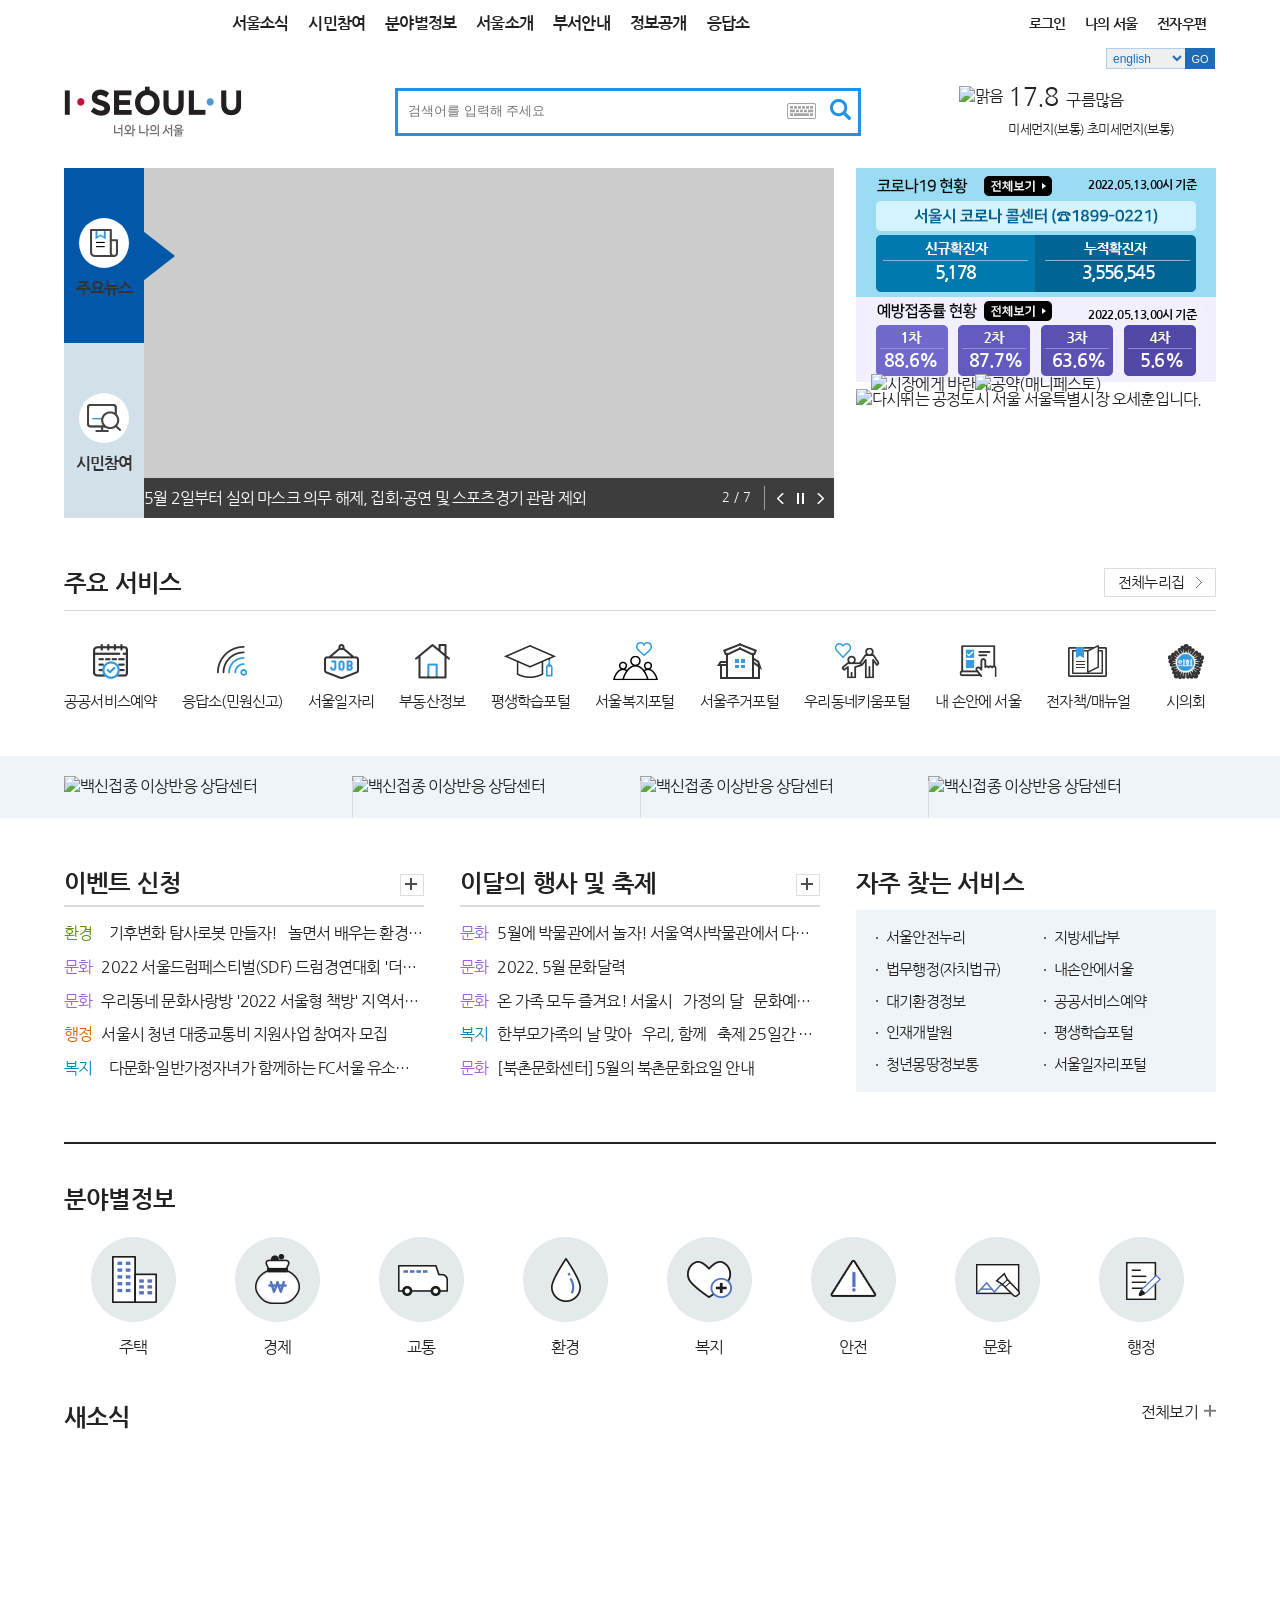
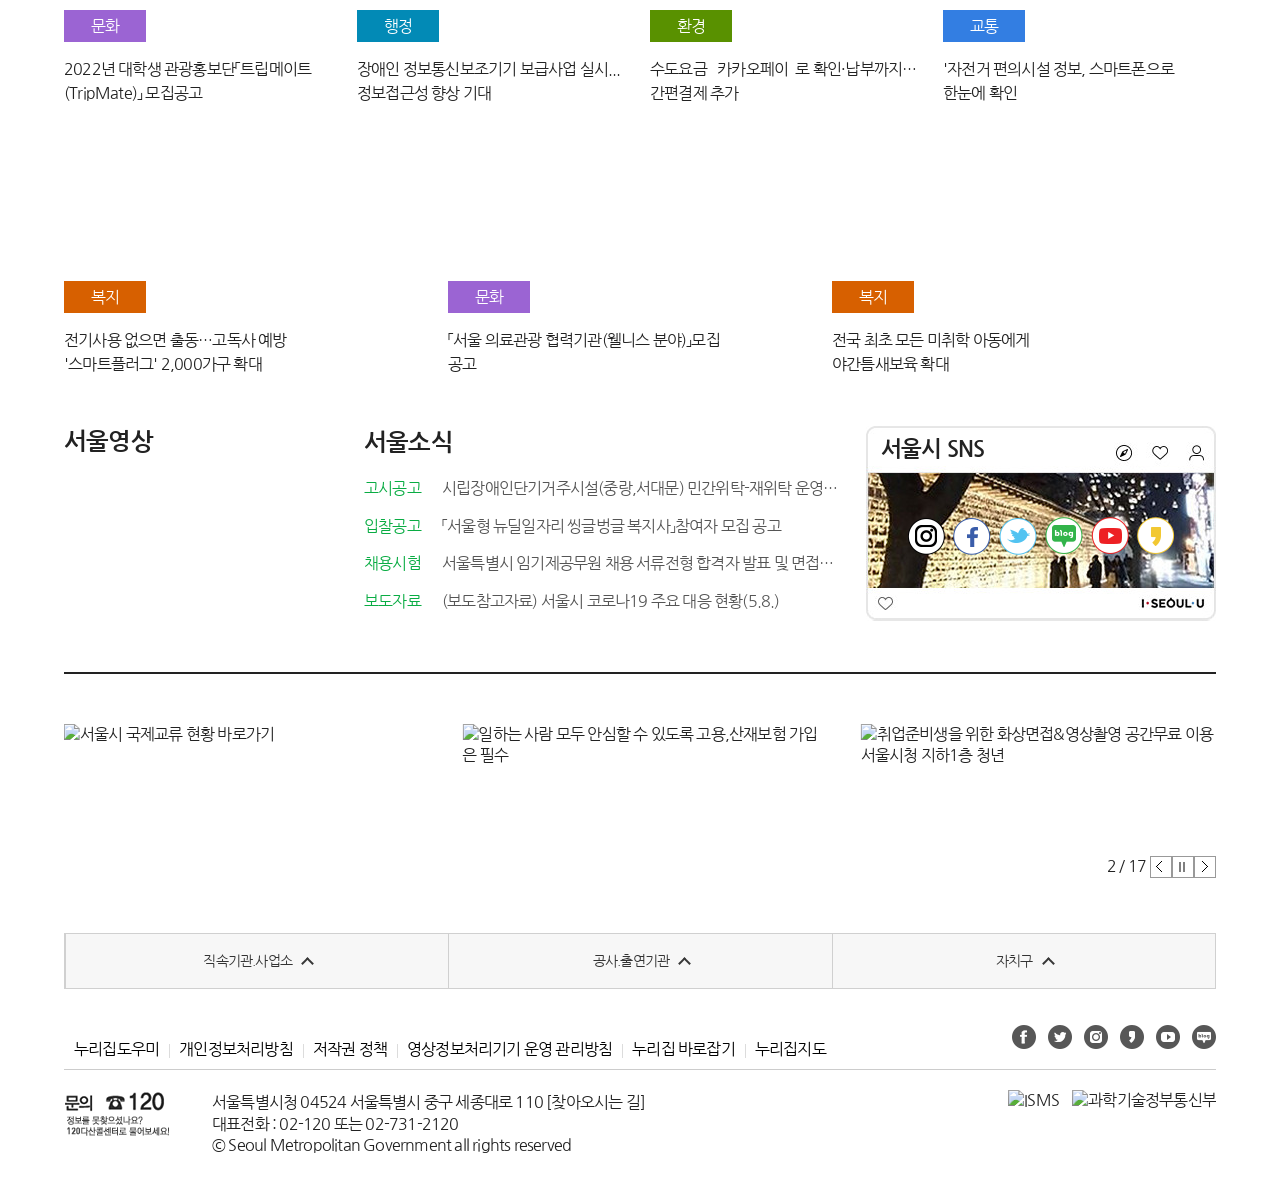
==== commit 477cd1d3: "seoul" ====
--- a/base/index.html
+++ b/base/index.html
@@ -40,7 +40,6 @@
             <li class="gnb-item"><a href="">응답소</a></li>
           </ul>
         </nav>
-
 
           <div class="login-wrap">
             <div class="login-box">
